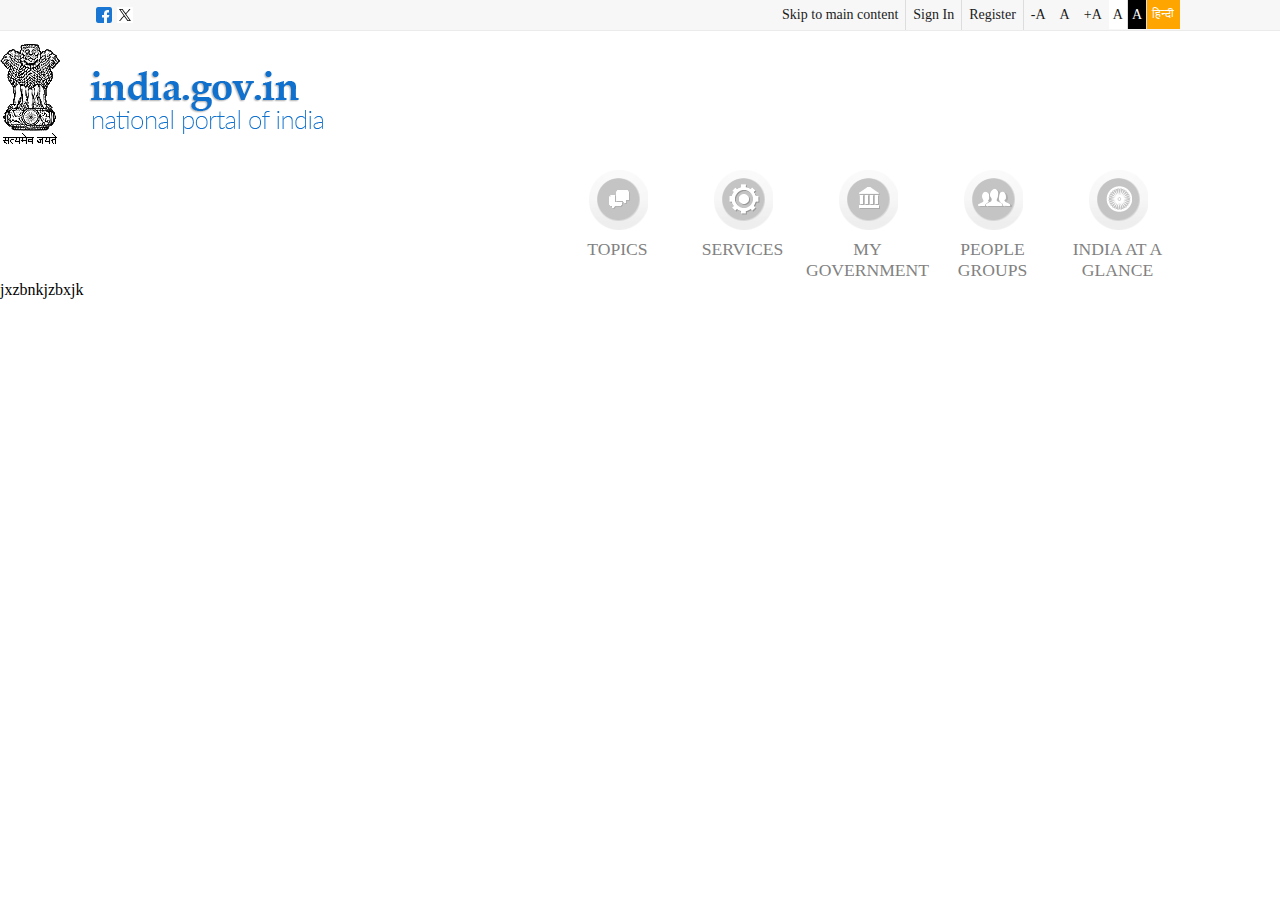
==== index.html @ 8d73c8b6 "first file" ====
<!DOCTYPE html>
<html>
<head>
    <meta charset='utf-8'>
    <meta http-equiv='X-UA-Compatible' content='IE=edge'>
    <title>National Portal Of India</title>
    <link rel="icon" type="image/x-icon" href="images/favicon_0.ico">
    <meta name='viewport' content='width=device-width, initial-scale=1'>
    <link href='https://fonts.googleapis.com/css?family=Open Sans' rel='stylesheet'>
    <link rel='stylesheet' type='text/css' media='screen' href='style.css'>
    <script src='main.js'></script>
</head>
<body>
    <header id="header">
        <section class="header_top">
            <div class="headertop_left">
                <a href="https://www.facebook.com/nationalportalofindia" title="Visit Our Facebook Page (External Website that opens in a new window)">
                    <img src="images/facebook.png">
                </a>
                <a href="https://twitter.com/indiagovin" title="Visit Our Twitter Page (External Website that opens in a new window)">
                    <img src="images/twitter.png">
                </a>
            </div>
            <div class="headertop_right">
                <a href="#" class="top_right_links">
                    Skip to main content
                </a>
                <a href="#"  class="top_right_links">
                    Sign In
                </a>
                <a href="#"  class="top_right_links">
                    Register
                </a>
                <span class="size_change">
                    <a href="#">
                        -A
                    </a>
                    <a href="#">
                        A
                    </a>
                    <a href="#">
                        +A
                    </a>

                </span>
                <span class="color_change">
                    <a href="#" >
                        A
                    </a>
                    <a href="#" class="bg_black">
                        A 
                    </a>
                </span>
                <a href="#" class="change_lang">
                    हिन्दी
                </a>

            </div>

        </section>
        <section class="header_middle">
            <div class="wrapper">
                <div class="logo">
                    <img src="images/logo_1.png" alt="">
                </div>
                <nav>
                    <ul>
                        <li>
                            <a href="#">
                                <img src="images/nav1.png" alt="">
                                <span>
                                    TOPICS
                                </span>
                            </a>                         
                          
                        </li>
                        <li>
                            <a href="#">
                                <img src="images/nav2.png" alt="">
                                <span>
                                    SERVICES
                                </span>
                            </a>                         
                          
                        </li>
                        <li>
                            <a href="#">
                                <img src="images/nav3.png" alt="">
                                <span>
                                    My Government
                                </span>
                            </a>                         
                          
                        </li>
                        <li>
                            <a href="#">
                                <img src="images/nav4.png" alt="">
                                <span>
                                    People Groups
                                </span>
                            </a>                         
                          
                        </li>
                        <li>
                            <a href="#">
                                <img src="images/nav5.png" alt="">
                                <span>
                                    India at a Glance
                                </span>
                            </a>                         
                          
                        </li>
                    </ul>
                </nav>

            </div>

        </section>
        <section class="header_bottom">
            jxzbnkjzbxjk
        </section>
    </header>
</body>
</html>
---- style.css ----
@import url(http://fonts.googleapis.com/css?family=Open+Sans);

body{
    margin: 0;
    font-family: 'open_sansregular';
}

#header{
    width: 100%;
    float: left;
}
.header_top{
    background: #f7f7f7;
    border-bottom: 1px solid #ebebeb;
    display: block;
    height: 30px;
    font-size: 1.2em;
    text-decoration: none;
}
.headertop_left{
    width: 40%;
    float: left;
    font-size: 21px;
    margin-left: 96px;
    margin-top: 4px;
}
.headertop_left a{
    text-decoration: none;
}
.headertop_right{
    float: right;
    font-size: 14px;
    margin: 0;
    
}
.top_right_links{
    text-decoration:none;
    float: left;
    padding: 7px;
    color: rgb(27,27,27);
    border-right: 1px solid #ddd;
}
.size_change a{
    float: left;
    text-decoration: none;
    color: rgb(27,27,27);
    padding: 7px;
}
.color_change a{
    text-decoration: none;
    color: rgb(27,27,27);
    float: left;    
    background: #ffff;
    border-right: 1px solid #ddd;
    padding: 7px 4px 6px;
}
.color_change a.bg_black{
    background: #000;
    color: #ffff;
}
.change_lang{
    margin-right: 100px;
    float: left;
    background: orange;
    color: #ffff;
    line-height: 29px;
    font-size: 12px;
    padding: 0px 6px 0px 5px;
}
.header_middle{
    float: left;
    width: 100%;
}
.wrapper{
    max-width: 1180px;
    display: block;
    /*margin: 0.4% 6.3% 0.4% 6.3%;*/
    margin-top: 1%;
}
.logo{
    
}
.header_middle .wrapper nav{
    float: right;
    width: auto;
    margin: 4px 0 0;
}
nav ul {
    list-style: none;
    position: relative;
}
.header_middle .wrapper nav ul li{
    float: left;
    display:inline-block;   
    min-height: 92px; 
}
nav a {
    float: left;
    text-align: center;
    width: 125px;
    min-height: 92px;
    color: #fff;
}
a {
    margin: 0;
    padding: 0;
    vertical-align: baseline;
    background: transparent;
    text-decoration: none;
    color: rgb(27,27,27);
}
.header_middle .wrapper nav ul li img {
    background: url(images/naviconn.png) no-repeat scroll 0 0 rgba(0, 0, 0, 0);
    border-radius: 0;
    padding: 8px 6px 10px 8px;
    transition: background 0.7s ease 0s;
}
nav span {
    color: #828282;
    float: left;
    font-size: 1.1em;
    font-weight: normal;
    margin: 5px 0 0;
    text-transform: uppercase;
    width: 100%;
}
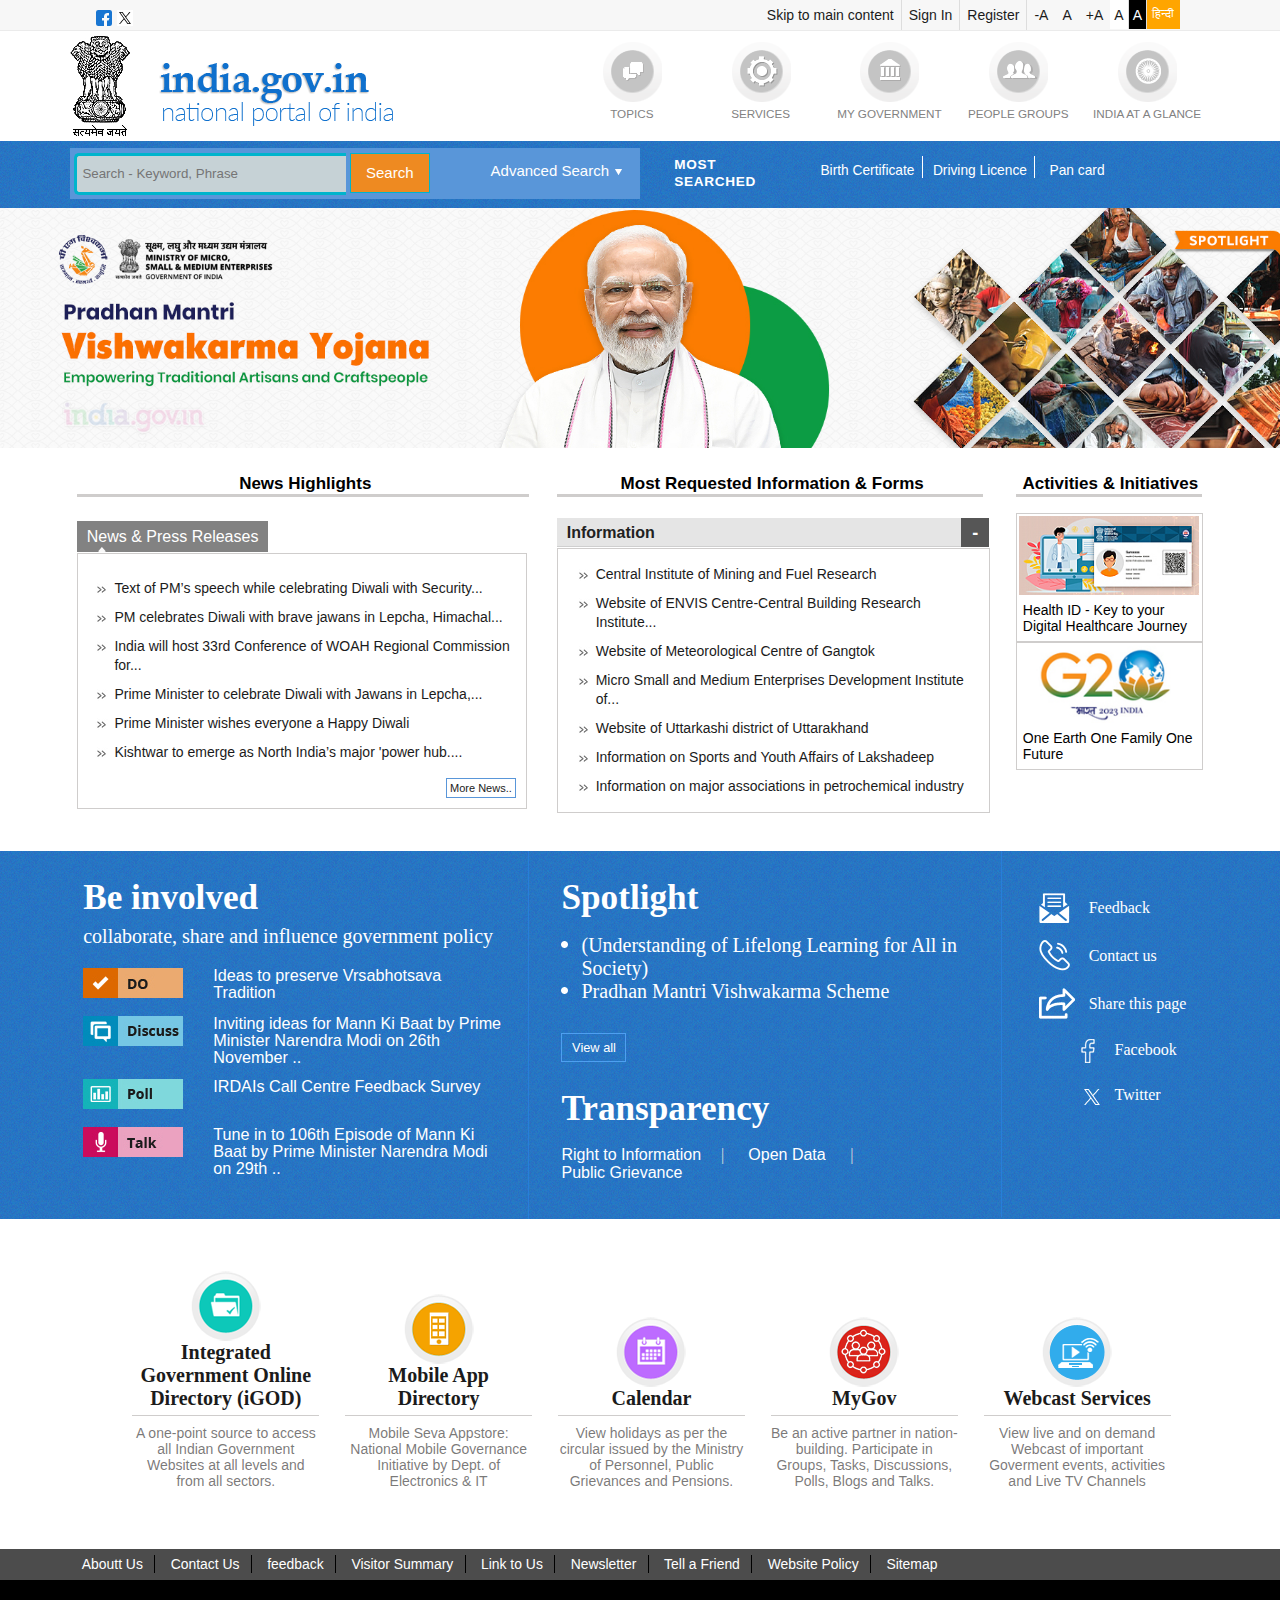
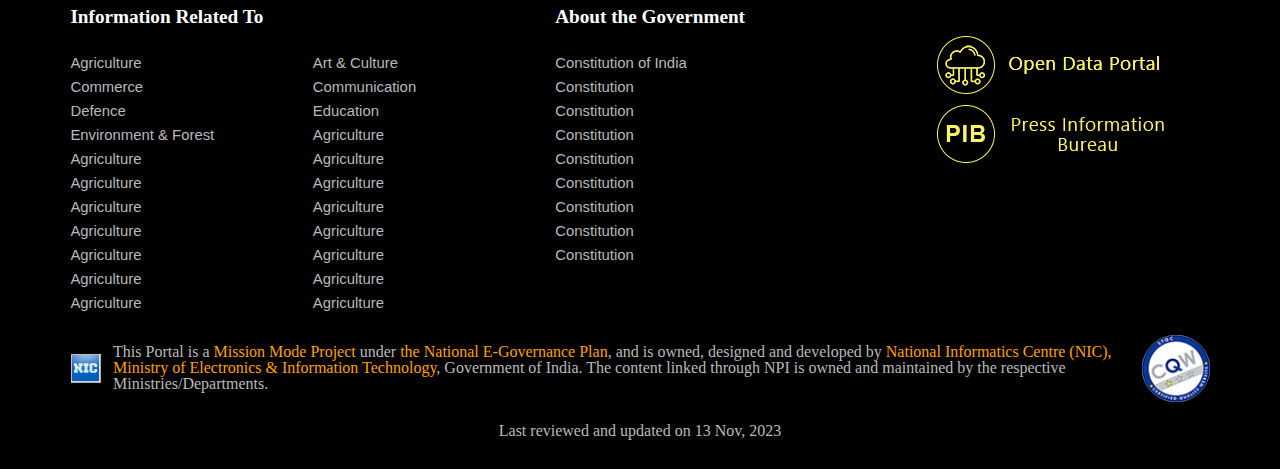
==== commit 7574ea4e: "Rename home.html to index.html" ====
--- a/index.html
+++ b/index.html
@@ -7,7 +7,7 @@
     <link rel="icon" type="image/x-icon" href="images/favicon_0.ico">
     <meta name='viewport' content='width=device-width, initial-scale=1'>
     <link href='https://fonts.googleapis.com/css?family=Open Sans' rel='stylesheet'>
-    <link rel='stylesheet' type='text/css' media='screen' href='style.css'>
+    <link rel='stylesheet' type='text/css' media='screen' href='style1.css'>
     <script src='main.js'></script>
 </head>
 <body>
@@ -58,67 +58,622 @@
             </div>
 
         </section>
+      
         <section class="header_middle">
-            <div class="wrapper">
-                <div class="logo">
-                    <img src="images/logo_1.png" alt="">
-                </div>
+            <div class="wrapper">          
+		
+             <div id="logopic"><img src="images/logo_1.png" id="propic"/></div>
                 <nav>
-                    <ul>
-                        <li>
-                            <a href="#">
-                                <img src="images/nav1.png" alt="">
-                                <span>
-                                    TOPICS
-                                </span>
-                            </a>                         
-                          
-                        </li>
-                        <li>
-                            <a href="#">
-                                <img src="images/nav2.png" alt="">
-                                <span>
-                                    SERVICES
-                                </span>
-                            </a>                         
-                          
-                        </li>
-                        <li>
-                            <a href="#">
-                                <img src="images/nav3.png" alt="">
-                                <span>
-                                    My Government
-                                </span>
-                            </a>                         
-                          
-                        </li>
-                        <li>
-                            <a href="#">
-                                <img src="images/nav4.png" alt="">
-                                <span>
-                                    People Groups
-                                </span>
-                            </a>                         
-                          
-                        </li>
-                        <li>
-                            <a href="#">
-                                <img src="images/nav5.png" alt="">
-                                <span>
-                                    India at a Glance
-                                </span>
-                            </a>                         
-                          
-                        </li>
-                    </ul>
-                </nav>
-
-            </div>
-
+                <ul class="navbar">
+                    <li class="bh">
+                        <a href="#">
+                            <img src="images/nav1.png" alt="">
+                            <span>
+                                TOPICS
+                            </span>
+                        </a>
+
+                    </li>
+                    <li >
+                        <a href="#">
+                            <img src="images/nav2.png" alt="">
+                            <span>
+                                SERVICES
+                            </span>
+                        </a>   
+                    </li>
+                    <li>
+                        <a href="#">
+                            <img src="images/nav3.png" alt="">
+                            <span>
+                                My Government
+                            </span>
+                        </a>                         
+                      
+                    </li>
+                    <li>
+                        <a href="#">
+                            <img src="images/nav4.png" alt="">
+                            <span>
+                                People Groups
+                            </span>
+                        </a>                         
+                      
+                    </li>
+                    <li>
+                        <a href="#">
+                            <img src="images/nav5.png" alt="">
+                            <span>
+                                India at a Glance
+                            </span>
+                        </a>                         
+                      
+                    </li>
+                </ul>
+            </nav>            
+        </div>
         </section>
         <section class="header_bottom">
-            jxzbnkjzbxjk
+            <div class="wrapper">
+                <div class="search_sec">
+                    <div class="search">
+                    <div class="serch_adv">
+                        <input type="text" class="searchTerm" placeholder="Search - Keyword, Phrase">
+                        <button type="submit" class="searchButton">
+                          Search
+                       </button>
+                       <a href="#" id="advsearch_link" style="font-family: sans-serif">Advanced Search</a>
+                    </div>
+                     </div>
+                </div>
+                <div class="most_search">                    
+                    <h2>Most Searched  </h2>                  
+                            
+                <ul class="navbar">
+                    <li class="most_search_link">
+                        <a href="">
+                        Birth Certificate
+                        </a>
+                    </li>
+                    <li class="most_search_link">
+                        <a href="">
+                            Driving Licence
+                        </a>
+                    </li>
+                    <li class="most_search_link last_link">
+                        <a href="">
+                            Pan card
+                        </a>
+                    </li>
+                    
+                </ul>
+            </div>  
+                </div>
+
+            </div>
+            
+        </section>
+        <section class="slider_sec">
+            <div class="home_slider">
+                <img src="images/pm_vishwakarma.jpg" alt="">
+            </div>
+        </section>
+        <section class="main_body">
+            <div class="main_sec">
+                <div class="main_pannels pannel1">
+                    <div class="pannel_head1_box">
+                        <div class="pannel_head1">
+                            <h2>News Highlights</h2> 
+                        </div>
+                    </div>
+                    <div class="pannel_block1">
+                        <div class="block_head1">
+                            <a href="">
+                                News & Press Releases
+                            </a>                           
+                        </div>
+                        <div class="pnblock1">
+                            <div class="block1_content">
+                                <ul>
+                                    <li>
+                                        <a href="#">
+                                            Text of PM’s speech while celebrating Diwali with Security...
+                                        </a>
+                                    </li>
+                                    <li>
+                                        <a href="#">
+                                            PM celebrates Diwali with brave jawans in Lepcha, Himachal...
+                                        </a>
+                                    </li>
+                                    <li>
+                                        <a href="#">
+                                            India will host 33rd Conference of WOAH Regional Commission for...
+                                        </a>
+                                    </li>
+                                    <li>
+                                        <a href="#">
+                                            Prime Minister to celebrate Diwali with Jawans in Lepcha,...
+                                        </a>
+                                    </li>
+                                    <li>
+                                        <a href="#">
+                                            Prime Minister wishes everyone a Happy Diwali
+                                        </a>
+                                    </li>
+                                    <li>
+                                        <a href="#">
+                                            Kishtwar to emerge as North India’s major 'power hub....
+                                        </a>
+                                    </li>
+                                </ul>                                
+                            </div>
+                            <div class="block_footer">
+                                <a href="#">More News..</a>
+
+                            </div>
+                            
+                        </div>
+                       
+                    </div>
+                   
+                </div>
+                <div class="main_pannels pannel2">
+                    <div class="pannel_head1_box">
+                        <div class="pannel_head1">
+                            <h2>Most Requested Information & Forms</h2> 
+                        </div>
+                    </div>
+                    <div class="block_head2">
+                        <h2 class="blkhead2">Information
+                            <span class="blkhead_minus">-</span>
+                        </h2>
+                    </div>
+                    <div class="pnblock2">
+                        <div class="block1_content">
+                            <ul>
+                                <li>
+                                    <a href="#">
+                                        Central Institute of Mining and Fuel Research
+                                    </a>
+                                </li>
+                                <li>
+                                    <a href="#">
+                                        Website of ENVIS Centre-Central Building Research Institute...
+                                    </a>
+                                </li>
+                                <li>
+                                    <a href="#">
+                                        Website of Meteorological Centre of Gangtok
+                                    </a>
+                                </li>
+                                <li>
+                                    <a href="#">
+                                        Micro Small and Medium Enterprises Development Institute of...
+                                    </a>
+                                </li>
+                                <li>
+                                    <a href="#">
+                                        Website of Uttarkashi district of Uttarakhand
+                                    </a>
+                                </li>
+                                <li>
+                                    <a href="#">
+                                        Information on Sports and Youth Affairs of Lakshadeep
+                                    </a>
+                                </li>
+                                <li>
+                                    <a href="#">
+                                        Information on major associations in petrochemical industry
+                                    </a>
+                                </li>
+                            </ul>
+                        </div>
+
+                    </div>
+                    
+                </div>
+                <div class="main_pannels panel3">
+                    <div class="pannel_head1_box">
+                        <div class="pannel_head1">
+                            <h2>Activities & Initiatives</h2> 
+                        </div>
+
+                    </div>
+                    <div class="pnblock3">
+                        <div class="pnblk3_one">
+                            <div class="pnblk3_sec1">
+                                <a href="" class="pnblk3_link">                                    
+                                    <img src="images/health_id.jpg" alt="">
+                                </a>
+                            </div>
+                            <div class="pnblk3_sec2">
+                                <p>
+                                    Health ID - Key to your Digital Healthcare Journey
+                                </p>
+
+                            </div>
+                           
+                        </div>
+                        <div class="pnblk3_one">
+                            <div class="pnblk3_sec1">
+                                <a href="" class="pnblk3_link">                                    
+                                    <img src="images/g-20-logo.jpg" alt="">
+                                </a>
+                            </div>
+                            <div class="pnblk3_sec2">
+                                <p>
+                                    One Earth One Family One Future
+                                </p>
+
+                            </div>
+                        </div>
+                    </div>                    
+                </div>
+            </div>
+            <div class="main_sec_bluerow">
+                <div class="innerblk_blue">
+                    <div class="bluerow_sec1">
+                        <div  class="bluesec1_head">
+                           <h3>Be involved</h3> 
+                           <span class="sub_head">collaborate, share and influence government policy</span>
+                        </div>
+                        <div class="bluesec1_icons">
+                            <div class="icon_content icon1">
+                                <a href="#">
+                                    <span>Ideas to preserve Vrsabhotsava Tradition</span>
+                                </a>
+                            </div>
+                            <div class="icon_content icon2">
+                                <a href="#">
+                                    <span>Inviting ideas for Mann Ki Baat by Prime Minister Narendra Modi on 26th November ..</span>
+                                </a>
+                            </div>
+                            <div class="icon_content icon3">
+                                <a href="#">
+                                    <span>IRDAIs Call Centre Feedback Survey</span>
+                                </a>
+                            </div>
+                            <div class="icon_content icon4">
+                                <a href="#">
+                                    <span>Tune in to 106th Episode of Mann Ki Baat by Prime Minister Narendra Modi on 29th ..</span>
+                                </a>
+                            </div>
+
+                        </div>
+
+                    </div>
+                    <div class="bluerow_sec2">                        
+                        <div class="bluerow_sec2_inner">
+                            <div class="sec2_header">
+                                <div  class="bluesec1_head">
+                                    <h3>Spotlight</h3>
+                                </div>
+                            </div>
+                            <div class="list_content">
+                                <ul>
+                                    <li>
+                                        <a href="#">
+                                            <span> (Understanding of Lifelong Learning for All in Society)</span>
+                                        </a>
+                                    </li>
+                                    <li>
+                                        <a href="#">
+                                            <span> Pradhan Mantri Vishwakarma Scheme</span>
+                                        </a>
+                                    </li>
+                                </ul>
+                            </div>
+                            <div class="list_footer">
+                                <a href="#">View all</a>
+                            </div>                      
+                            
+                        </div>
+                        <div class="bluerow_sec2_inner">
+                            <div class="sec2_header">
+                                <div  class="bluesec1_head">
+                                    <h3>Transparency</h3>
+                                </div>
+                                <div class="sec2list2_content">
+                                    <ul class="sec2_btmcontent">
+                                        <li>
+                                            <a href="#" class="sec2_btmcontent_a">Right to Information</a>|
+                                        </li>
+                                        <li>
+                                            <a href="#"> Open Data </a>|
+                                        </li>
+                                        <li>
+                                            <a href="#"> Public Grievance</a>
+                                        </li>
+
+                                    </ul>
+
+                                </div>
+                            </div>
+
+                        </div>
+
+                    </div>
+                    <div class="bluerow_sec3">
+                        <div class="bluerow_sec3_inner" >
+                            <a href="#" class="feedback">Feedback</a>
+                            <a href="#" class="contact">Contact us</a>
+                            <a href="#" class="share">Share this page</a>
+                            <div class="social_icon">
+                                <a href="#" class="fb">
+                                    Facebook
+                                </a>
+                                <a href="#" class="twitter">
+                                    Twitter
+                                </a>
+                            </div>
+                        </div>
+
+                    </div>
+                </div>
+
+            </div>
+            <div class="main_sec_homelinks">
+                <div class="wrapper">
+                    <div class="homlinks">
+                        <ul>
+                            <li>
+                                <a href="#">
+                                    <img src="images/quicklinks5.png" alt="">
+                                    <div class="links_content">
+                                        <h2>Integrated Government Online Directory (iGOD)</h2>
+                                        <p>
+                                            A one-point source to access all Indian Government Websites at all levels and from all sectors. 
+                                        </p>
+
+                                    </div>
+                                </a>
+                            </li>
+                            <li>
+                                <a href="#">
+                                    <img src="images/quicklinks2.png" alt="">
+                                    <div class="links_content">
+                                        <h2>Mobile App Directory</h2>
+                                        <p>
+                                            Mobile Seva Appstore: National Mobile Governance Initiative by Dept. of Electronics & IT
+                                        </p>
+
+                                    </div>
+                                </a>
+                            </li>
+                            <li>
+                                <a href="#">
+                                    <img src="images/quicklinks3.png" alt="">
+                                    <div class="links_content">
+                                        <h2>Calendar</h2>
+                                        <p>
+                                            View holidays as per the circular issued by the Ministry of Personnel, Public Grievances and Pensions.
+                                        </p>
+
+                                    </div>
+                                </a>
+                            </li>
+                            <li>
+                                <a href="#">
+                                    <img src="images/quicklinks6.png" alt="">
+                                    <div class="links_content">
+                                        <h2>MyGov</h2>
+                                        <p>
+                                            Be an active partner in nation-building. Participate in Groups, Tasks, Discussions, Polls, Blogs and Talks.
+                                        </p>
+
+                                    </div>
+                                </a>
+                            </li>
+                            <li>
+                                <a href="#">
+                                    <img src="images/webcast-icon.png" alt="">
+                                    <div class="links_content">
+                                        <h2>Webcast Services</h2>
+                                        <p>
+                                            View live and on demand Webcast of important Goverment events, activities and Live TV Channels
+                                        </p>
+
+                                    </div>
+                                </a>
+                            </li>
+                        </ul>
+                        
+                    </div>
+                </div>
+
+            </div>
+
         </section>
     </header>
+    <footer class="footer">
+        <section class="footer_first">
+            <div class="wrapper">
+                <div class="ftmenu">
+                    <ul>
+                        <li>
+                            <a href="#">Aboutt Us</a>
+                        </li>
+                        <li>
+                            <a href="#">Contact Us</a>
+                        </li>
+                        <li>
+                            <a href="#">feedback</a>
+                        </li>
+                        <li>
+                            <a href="#">Visitor Summary</a>
+                        </li>
+                        <li>
+                            <a href="#">Link to Us</a>
+                        </li>
+                        <li>
+                            <a href="#">Newsletter</a>
+                        </li>
+                        <li>
+                            <a href="#">Tell a Friend </a>
+                        </li>
+                        <li>
+                            <a href="#">Website Policy</a>
+                        </li>
+                        <li class="menulastitem">
+                            <a href="#">Sitemap</a>
+                        </li>                        
+                    </ul>
+                </div>
+
+            </div>
+        </section>
+        <section class="footer_main">
+            <div class="wrapper">
+                <div class="footer_main_content">
+                    <div class="footer_links">
+                        <ul>
+                            <li class="links_first">
+                                <a href="#" class="links_first_head">Information Related To</a>
+                                <ul>
+                                    <li>
+                                        <a href="#">Agriculture</a>
+                                    </li>
+                                    <li>
+                                        <a href="#">Art & Culture</a>
+                                    </li>
+                                    <li>
+                                        <a href="#">Commerce</a>
+                                    </li>
+                                    <li>
+                                        <a href="#">Communication</a>
+                                    </li>  
+                                    <li>
+                                        <a href="#">Defence</a>
+                                    </li>
+                                    <li>
+                                        <a href="#">Education</a>
+                                    </li>
+                                    <li>
+                                        <a href="#">Environment & Forest</a>
+                                    </li>   
+                                    <li>
+                                        <a href="#">Agriculture</a>
+                                    </li>
+                                    <li>
+                                        <a href="#">Agriculture</a>
+                                    </li>                                    
+                                    <li>
+                                        <a href="#">Agriculture</a>
+                                    </li>
+                                    <li>
+                                        <a href="#">Agriculture</a>
+                                    </li>
+                                    <li>
+                                        <a href="#">Agriculture</a>
+                                    </li>   
+                                    <li>
+                                        <a href="#">Agriculture</a>
+                                    </li>
+                                    <li>
+                                        <a href="#">Agriculture</a>
+                                    </li>
+                                    <li>
+                                        <a href="#">Agriculture</a>
+                                    </li>    
+                                    <li>
+                                        <a href="#">Agriculture</a>
+                                    </li>   
+                                    <li>
+                                        <a href="#">Agriculture</a>
+                                    </li>
+                                    <li>
+                                        <a href="#">Agriculture</a>
+                                    </li>
+                                    <li>
+                                        <a href="#">Agriculture</a>
+                                    </li>     
+                                    <li>
+                                        <a href="#">Agriculture</a>
+                                    </li>
+                                    <li>
+                                        <a href="#">Agriculture</a>
+                                    </li>
+                                    <li>
+                                        <a href="#">Agriculture</a>
+                                    </li>                      
+                                                                    
+                                  
+                                </ul>
+
+                            </li>
+                            <li class="govli">
+                                <a href="#" class="gov">About the Government</a>
+                                <ul>
+                                    <li>
+                                        <a href="#">Constitution of India</a>
+                                    </li>
+                                    <li>
+                                        <a href="#">Constitution</a>
+                                    </li>
+                                    <li>
+                                        <a href="#">Constitution</a>
+                                    </li>
+                                    <li>
+                                        <a href="#">Constitution</a>
+                                    </li>
+                                    <li>
+                                        <a href="#">Constitution</a>
+                                    </li>
+                                    <li>
+                                        <a href="#">Constitution</a>
+                                    </li>
+                                    <li>
+                                        <a href="#">Constitution</a>
+                                    </li>
+                                    <li>
+                                        <a href="#">Constitution</a>
+                                    </li>
+                                    <li>
+                                        <a href="#">Constitution</a>
+                                    </li>
+                                    
+                                </ul>
+                            </li>
+                        </ul>
+
+                    </div>
+                    <div class="footer_last_col">
+                        <a href="#">
+                            <img src="images/img-ftr-open-data-portal.png" alt="">
+                        </a>
+                        <a href="#">
+                            <img src="images/pib.png" alt="">
+                        </a>
+                        
+
+                    </div>
+
+                </div>
+                <div class="footer_last_sec">
+                    <div class="footerlst_content">
+                        <div class="footerlstblock">
+                            <a href="#">
+                                <img src="images/nic.png" alt="">
+                            </a>
+                            <p>
+                                This Portal is a <a> Mission Mode Project </a> under <a>the National E-Governance Plan</a>, and is owned, designed and developed by<a> National Informatics Centre (NIC), Ministry of Electronics & Information Technology</a>, Government of India. The content linked through NPI is owned and maintained by the respective Ministries/Departments.
+                            </p>
+                            <a href="#">
+                                <img src="images/cqw_logo.png" alt="">
+                            </a>
+                        </div>
+                        <div class="last_review">
+                            Last reviewed and updated on  13 Nov, 2023
+
+                        </div>
+
+                    </div>
+
+                </div>
+
+            </div>
+
+        </section>
+    </footer>
 </body>
-</html>+</html>
--- a/style1.css
+++ b/style1.css
@@ -0,0 +1,1004 @@
+@font-face {
+    font-family: 'open_sansregular';
+    src: url('../fonts/OpenSans-Regular-webfont.eot');
+    src: url('../fonts/OpenSans-Regular-webfont.eot?#iefix') format('embedded-opentype'),
+         url('../fonts/OpenSans-Regular-webfont.woff') format('woff'),
+         url('../fonts/OpenSans-Regular-webfont.ttf') format('truetype'),
+         url('../fonts/OpenSans-Regular-webfont.svg#open_sansregular') format('svg');
+    font-weight: normal;
+    font-style: normal;
+
+}
+
+@font-face {
+    font-family: 'SourceSansProRegular';
+    src: url('../fonts/SourceSansProRegular.eot');
+    src: url('../fonts/SourceSansProRegular.eot') format('embedded-opentype'),
+         url('../fonts/SourceSansProRegular.woff2') format('woff2'),
+         url('../fonts/SourceSansProRegular.woff') format('woff'),
+         url('../fonts/SourceSansProRegular.ttf') format('truetype'),
+         url('../fonts/SourceSansProRegular.svg#SourceSansProRegular') format('svg');
+}
+
+
+@font-face {
+    font-family: 'source_sans_prolight';
+    src: url('../fonts/sourcesanspro-light-webfont.eot');
+    src: url('../fonts/sourcesanspro-light-webfont.eot?#iefix') format('embedded-opentype'),
+         url('../fonts/sourcesanspro-light-webfont.woff2') format('woff2'),
+         url('../fonts/sourcesanspro-light-webfont.woff') format('woff'),
+         url('../fonts/sourcesanspro-light-webfont.ttf') format('truetype'),
+         url('../fonts/sourcesanspro-light-webfont.svg#source_sans_prolight') format('svg');
+    font-weight: normal;
+    font-style: normal;
+
+}
+@font-face {
+    font-family: 'SourceSansProLightIt';
+    src: url('../fonts/SourceSansProLightIt.eot');
+    src: url('../fonts/SourceSansProLightIt.eot') format('embedded-opentype'),
+         url('../fonts/SourceSansProLightIt.woff2') format('woff2'),
+         url('../fonts/SourceSansProLightIt.woff') format('woff'),
+         url('../fonts/SourceSansProLightIt.ttf') format('truetype'),
+         url('../fonts/SourceSansProLightIt.svg#SourceSansProLightIt') format('svg');
+}
+@font-face {
+    font-family: 'source_sans_prolight';
+    src: url('../fonts/sourcesanspro-light-webfont.eot');
+    src: url('../fonts/sourcesanspro-light-webfont.eot?#iefix') format('embedded-opentype'),
+         url('../fonts/sourcesanspro-light-webfont.woff2') format('woff2'),
+         url('../fonts/sourcesanspro-light-webfont.woff') format('woff'),
+         url('../fonts/sourcesanspro-light-webfont.ttf') format('truetype'),
+         url('../fonts/sourcesanspro-light-webfont.svg#source_sans_prolight') format('svg');
+    font-weight: normal;
+    font-style: normal;
+
+}
+
+@font-face {
+    font-family: 'SourceSansProExtraLight';
+    src: url('../fonts/sourcesanspro-extralight.eot');
+    src: url('../fonts/sourcesanspro-extralight.eot') format('embedded-opentype'),
+         url('../fonts/sourcesanspro-extralight.woff2') format('woff2'),
+         url('../fonts/sourcesanspro-extralight.woff') format('woff'),
+         url('../fonts/sourcesanspro-extralight.ttf') format('truetype'),
+         url('../fonts/sourcesanspro-extralight.svg#SourceSansProExtraLight') format('svg');
+}
+
+@font-face {
+    font-family: 'roboto_slabbold';
+    src: url('../fonts/RobotoSlab-Bold-webfont.eot');
+    src: url('../fonts/RobotoSlab-Bold-webfont.eot?#iefix') format('embedded-opentype'),
+         url('../fonts/RobotoSlab-Bold-webfont.woff') format('woff'),
+         url('../fonts/RobotoSlab-Bold-webfont.ttf') format('truetype'),
+         url('../fonts/RobotoSlab-Bold-webfont.svg#roboto_slabbold') format('svg');
+    font-weight: normal;
+    font-style: normal;
+
+}
+
+@font-face {
+    font-family: 'latolight';
+    src: url('../fonts/lato-light-webfont.eot');
+    src: url('../fonts/lato-light-webfont.eot?#iefix') format('embedded-opentype'),
+         url('../fonts/lato-light-webfont.woff2') format('woff2'),
+         url('../fonts/lato-light-webfont.woff') format('woff'),
+         url('../fonts/lato-light-webfont.ttf') format('truetype'),
+         url('../fonts/lato-light-webfont.svg#latolight') format('svg');
+    font-weight: normal;
+    font-style: normal;
+
+}
+
+@font-face {
+    font-family: 'latoregular';
+    src: url('../fonts/lato-regular-webfont.eot');
+    src: url('../fonts/lato-regular-webfont.eot?#iefix') format('embedded-opentype'),
+         url('../fonts/lato-regular-webfont.woff2') format('woff2'),
+         url('../fonts/lato-regular-webfont.woff') format('woff'),
+         url('../fonts/lato-regular-webfont.ttf') format('truetype'),
+         url('../fonts/lato-regular-webfont.svg#latoregular') format('svg');
+    font-weight: normal;
+    font-style: normal;
+
+}
+ 
+@import url(http://fonts.googleapis.com/css?family=Open+Sans);
+
+body{
+    margin: 0;
+    font-family: 'open_sansregular';
+}
+
+#header{
+    width: 100%;
+    float: left;
+}
+.header_top{
+    background: #f7f7f7;
+    border-bottom: 1px solid #ebebeb;
+    display: block;
+    height: 30px;
+    font-size: 1.2em;
+    text-decoration: none;
+}
+.headertop_left{
+    width: 40%;
+    float: left;
+    font-size: 21px;
+    margin-left: 96px;
+    margin-top: 4px;
+}
+.headertop_left a{
+    text-decoration: none;
+}
+.headertop_right{
+    float: right;
+    font-size: 14px;
+    margin: 0;
+    font-family: sans-serif;
+    
+}
+.top_right_links{
+    text-decoration:none;
+    float: left;
+    padding: 7px;
+    color: rgb(27,27,27);
+    border-right: 1px solid #ddd;
+}
+.size_change a{
+    float: left;
+    text-decoration: none;
+    color: rgb(27,27,27);
+    padding: 7px;
+}
+.color_change a{
+    text-decoration: none;
+    color: rgb(27,27,27);
+    float: left;    
+    background: #ffff;
+    border-right: 1px solid #ddd;
+    padding: 7px 4px 6px;
+}
+.color_change a.bg_black{
+    background: #000;
+    color: #ffff;
+}
+.change_lang{
+    margin-right: 100px;
+    float: left;
+    background: orange;
+    color: #ffff;
+    line-height: 29px;
+    font-size: 12px;
+    padding: 0px 6px 0px 5px;
+}
+.header_middle {
+    float: left;
+    width: 100%;
+    padding: 5px 0;
+}
+.wrapper {
+    max-width: 89%;
+    display: block;
+    margin: 0 auto!important;
+}
+#logo {
+    /*float: left;*/
+    margin: 0 0 1px;
+    display: inline-block;
+}
+a {
+    margin: 0;
+    padding: 0;
+    vertical-align: baseline;
+    background: transparent;
+    text-decoration: none;
+    color: rgb(27,27,27);
+}
+img {
+    width: auto;
+    height: auto;
+    max-width: 100%;
+    vertical-align: middle;
+    border: 0;
+}
+.header_middle .wrapper nav{
+    display: inline;
+}
+.header_middle .wrapper nav ul li {
+   /* float: left;*/
+    display: inline-block;
+    /*min-height: 92px;*/
+}
+nav a {
+    float: left;
+    text-align: center;
+    width: 125px;
+    min-height: 92px;
+    color: #fff;
+}
+a {
+    margin: 0;
+    padding: 0;
+    vertical-align: baseline;
+    background: transparent;
+    text-decoration: none;
+    color: rgb(27,27,27);
+}
+nav span {
+    color: #828282;
+    float: left;
+    font-size: 85%;
+    font-weight: normal;
+    margin: 5px 0 0;
+    text-transform: uppercase;
+    width: 100%;
+}
+nav ul {
+   /* list-style: none;*/
+    display: inline;
+}
+.header_middle .wrapper nav {
+    display: inline;
+}
+
+
+#logopic {
+	margin: 0px;
+	padding: 0px;
+    display: inline-block;
+}
+
+.navbar {
+	font-size: 1em;
+	text-align: center;
+	font-family: 'open_sansregular';    
+   
+}
+.navbar li {
+   display: inline-block;
+}
+
+.header_middle .wrapper nav{
+    display: inline;    
+    vertical-align: middle;
+    float: right;
+    margin: 4px 0 0;
+}
+
+.header_middle .wrapper nav ul li img {
+    background: url(images/naviconn.png) no-repeat scroll 0 0 rgba(0, 0, 0, 0);
+    border-radius: 0;
+    padding: 8px 6px 10px 8px;
+    transition: background 0.7s ease 0s;
+}
+.header_middle .wrapper nav ul li a.active img {
+    background: url(images/naviconblue.png) no-repeat scroll 0 0 rgba(0, 0, 0, 0);
+    border-radius: 0;
+    padding: 8px 7px 10px 8px;
+    transition: background 0.7s ease 0s;
+}
+.header_bottom{
+    background: url(images/bg-noise.png) repeat scroll 0 0;
+    float: left;
+    width: 100%;
+    position: relative;
+    color: #fff;
+}
+
+.most_search{
+    float: left;
+    padding-top: 1.3%;
+    margin: 0 0 0 3%;
+    font-family: sans-serif;   
+    width: 45% 
+    }
+    .most_search h2{
+        display: inline-block;
+        float: left;
+        margin: 0 5px 0 0;
+        width: 95px;
+        line-height: 125%;
+        font-size: 85%;
+        text-transform: uppercase;
+        letter-spacing: 0.7px;
+        }
+.navbar {
+    font-size: 86%;
+    text-align: center;
+    font-family: sans-serif;
+    display: inline;
+    vertical-align:top;
+    }
+.navbar li {
+    display: inline-block;
+    }
+    
+
+/* li.most_search_link{
+    padding-right: 2%;
+} */
+li.most_search_link a{
+    color: #fff;
+    padding-right: 1%;
+}
+li.most_search_link{
+    width: 21%;
+    padding-top: 1.4%;
+    border-right: 1px solid;    
+}
+li.last_link{
+    border-right: 0px ;
+    margin-left: -3%;
+}
+.searchform_box{
+    float: left;
+    width: 100%;
+    padding: 3px;
+    background: #5996d9;
+    height: 46px;
+    margin-top: 1%;
+    position: relative;
+    display: flex;
+}
+  .search_sec{
+    float: left;
+    width: 50%;
+    height: 67px;
+    line-height: 64px;
+    margin: 0;
+}
+.search {
+    width: 100%;
+    position: relative;
+    display: flex;
+    margin-top: 1.3%
+  }
+  
+  .searchTerm {
+    width: 46%;
+    border: 3px solid #00B4CC;
+    border-right: none;
+    padding: 5px;
+    height: 26px;
+    border-radius: 5px 0 0 5px;
+    outline: none;
+    color: #9DBFAF;
+    background: #e1e1d5cc;
+  }
+  
+  .searchTerm:focus{
+    color: #00B4CC;
+  }
+  
+  .searchButton {
+    width: 80px;
+    height: 40px;
+    border: 1px solid #00B4CC;
+    background: #ee8a21;
+    text-align: center;
+    color: #fff;    
+    cursor: pointer;
+    font-size: 15px;
+    margin-top: 0.1%;
+  }
+  .serch_adv{
+    float: left;
+    line-height: 31px;
+    width: 100%;
+    background: #5996d9;
+    padding: 4px;
+  }
+  a#advsearch_link {
+    background: url(images/advarrowup-wh.png) no-repeat scroll 91% 50% #5996d9;
+    float: right;
+    font-size: 15px;
+    line-height: 150%;
+    margin: 0;
+    padding: 8px 27px 8px 12px;
+    text-decoration: none;
+    text-transform: capitalize;
+    color: #FFF;
+    font-family: 'sans-serif';
+  }
+  a#advsearch_link:hover {
+    background: url(images/advarrowup-wh.png) no-repeat scroll 91% 50% #538dcc;
+}
+.advsearch_link {
+    font-family: sans-serif ;
+}
+.slider_sec{
+    width: 100%;
+    float: left;
+    margin: 0;
+    padding: 0;
+}
+.main_body{
+    width: 100%;
+    margin: 0;
+    float: left;
+}
+.main_sec{
+    width: 100%;    
+    float: left;
+    padding-top: 2%;
+    font-family: sans-serif;
+    margin-bottom: 3%;
+}
+.main_sec .main_pannels{
+    display: inline-block;
+
+}
+.main_sec .pannel1{
+float: left;
+width: 35%;
+margin-left: 6%;
+}
+.main_sec .pannel2{
+    float: left;
+    width: 33%;
+}
+.main_sec .panel3{
+    float: left;
+    width: 14.4%;
+    margin-left: 0.4%;
+    /* color: #5996d9; */
+    /* border: 1px solid #5996d9; */
+}
+.pannel_head1_box{
+    float: left;
+    width: 100%;    
+    margin: 0 0 3%;    
+    padding-bottom: 4%
+}
+.pannel_head1{
+    float: left;
+    width: 100%;
+    border-bottom: 3px solid #cfcdcc;
+    padding-left: 1%;
+}
+.pannel_head1 h2{
+    margin: 0;
+    font-size: 17px;
+    text-align: center;
+}
+.main_pannels .pannel_block1 .block_head1 a{
+    background: rgb(142, 141, 141) url(images/TABARROW.png) no-repeat scroll 21px 26px;
+    background-color: #828282;
+    border-bottom: none;
+    color: #fff;
+    cursor: default;
+    z-index: 2;
+    line-height: normal;
+    padding: 7px 10px;    
+}
+.pnblock1{
+    margin-top: 1.5%;
+    float: left;
+    width: 100%;
+    padding: 2% 0 0 0;
+    border: 1px solid #cfcdcc;
+}
+.block1_content{
+    width: 100%;
+    
+}
+.block1_content ul{
+    list-style-type: none;
+    margin-left: -5%;
+}
+.block1_content ul li{
+    background: url(images/arrow.jpg) no-repeat scroll left 4px rgba(0, 0, 0, 0);
+    display: block;
+    line-height: 19px;
+    margin: 0 0 10px;
+    padding: 0 0 0 19px;
+    width: 100%;
+    font-size: 14px;
+    box-sizing: border-box;
+}
+.block_footer a{
+    padding: 3px;
+    border: 1px solid #5996d9;
+    display: inline-block;    
+    font-size: 11px;
+}
+.block_footer{
+    text-align: right;
+    padding:0 10px 10px 10px ;
+}
+.main_pannels {
+    /* padding:0 2% 2% 0; */
+    /* width: 100%; */
+    float: left;
+    margin-right: 2.5%;
+}
+.pannel2 .block_head2 h2{
+    background: none repeat scroll 0 0 #e5e5e5;
+    border-bottom: 1px solid #cfcfcf;
+    color: #212121;
+    cursor: pointer;
+    font-family: sans-serif;
+    font-size: 16px;
+    font-weight: 600;
+    height: 28px;
+    line-height: 30px;    
+    padding: 0 0 0 10px;
+    float: left;
+    width: 100%;
+    margin-top: -2%
+}
+.block_head2 .blkhead2 a{
+    background: url(images/topicicon.png) no-repeat scroll 7px 6px #e5e5e5;
+    box-sizing: border-box;
+    padding: 0 0 0 32px;
+}
+.block_head2 .blkhead2 span.blkhead_minus{
+    background: rgb(86,86,86);
+    color: #fff;
+    font-size: 18px;
+    padding: 0;
+    text-align: center;
+    height: 29px;
+    width: 28px;
+    float: right;
+}
+.pnblock2{
+    margin-top: -3%;
+    float: left;
+    width: 100%;
+    padding: 0% 2% 0 0;
+    border: 1px solid #cfcdcc;
+}
+.pnblock3{
+    margin-top: 2%;
+    float: left;
+    width: 100%;
+    padding: 0% 2% 0 0;
+    font-size: 14px
+}
+.pnblk3_one{
+    float: left;
+    width: 100%;
+    height: auto;
+    border: 1px solid #cfcdcc;
+}
+.pnblock3 .pnblk3_one .pnblk3_link{
+    display: block;
+    width: 100%;
+}
+.pnblk3_one p{
+    width:99% ;
+    /* color: #00B4CC; */
+}
+.pnblk3_sec1 img{
+    display: block;
+    width: 100%;
+}
+.pnblk3_sec1{
+    padding: 2px 3px 2px 2px;
+}
+.pnblk3_sec2{
+    width: 100%;
+    margin: -9px 0% -7px 3%;
+    padding: 0;
+}
+.main_sec_bluerow{
+    background: rgba(0, 0, 0, 0) url(images/bg-noise.png) repeat scroll 0 0;
+    clear: both;
+    overflow: hidden;
+    position: relative;
+    width: 100%;
+}
+.main_sec_bluerow .innerblk_blue{
+    display: block;
+    margin: 0 auto;
+    max-width: 87%;
+    width: 87%;
+}
+.bluerow_sec1{
+    float: left !important;
+    margin: 0px 0 0;
+    width: 40%;
+    clear: none;
+    /* background: url(images/bluebtmarrow.png) no-repeat scroll 49px -3px rgba(0, 0, 0, 0); */
+    border-right: 1px solid #287ed9;
+    padding: 0px 20px 30px 0;
+    box-sizing: border-box;
+    min-height: 366px
+}
+.bluesec1_head{
+    clear: both;
+    overflow: hidden;
+    font-family:Georgia
+    font-size: 130%;
+    line-height: 150%;
+    color: #FFF;
+}
+.bluesec1_head h3{
+    color: #FFF;
+    font-weight: normal;
+    font-size: 220%;    
+    font-weight: 700;
+    margin-bottom: 0;
+    display: block;
+    clear: both;
+    padding-bottom: 2%;
+}
+.bluesec1_head span.sub_head{
+    font-family:'Lucida Sans';
+    font-size: 125%;
+    color: #FFF;
+    line-height: 170%;
+    font-weight: 400;
+    margin-bottom: 14px;
+    display: block;
+}
+.icon_content{
+    display: block;
+    line-height: normal;
+    font-family:sans-serif;
+    font-size: 75%;
+    
+}
+.icon_content.icon1 a{
+    background: url(images/do-nw.jpg) no-repeat 0 1px;
+}
+.icon_content.icon2 a{
+    background: url(images/discuss-nw.jpg) no-repeat 0 1px;
+}
+.icon_content.icon3 a{
+    background: url(images/poll-nw.jpg) no-repeat 0 1px;
+}
+.icon_content.icon4 a{
+    background: url(images/talk-nw.jpg) no-repeat 0 1px;
+}
+
+.icon_content.icon1 a span{
+    padding-top: 0;
+    min-height: 36px;
+    display: block;
+}
+.icon_content.icon2 a span{
+    padding-top: 0;
+    min-height: 36px;
+    display: block;
+}
+.icon_content.icon3 a span{
+    padding-top: 0;
+    min-height: 36px;
+    display: block;
+}
+.icon_content.icon4 a span{
+    padding-top: 0;
+    min-height: 36px;
+    display: block;
+}
+.bluesec1_icons .icon_content a{
+    color: #FFF;
+    font-size: 135%;
+}
+.bluesec1_icons .icon_content a{
+    display: block;
+    padding: 0 0 0 130px;
+    margin-bottom: 12px;
+    line-height: 17px;
+}
+
+.bluesec1_icons{
+    font-family: ;
+}
+.bluerow_sec2{
+    float: left !important;
+    margin: 0 0 0 2.5%;
+    width: 40%;
+    clear: none;
+    border-right: 1px solid #287ed9;
+    padding: 0px 30px 30px 5px;
+    box-sizing: border-box;
+    min-height: 366px;
+}
+.bluerow_sec2_inner{
+    display: block;
+    margin: 0 auto;
+    max-width: 1180px;
+    width: 100%;
+}
+.sec2_header{
+    float: left;
+    width: 100%;
+}
+.sec2_heading{
+    padding: 5px 0 0;
+    clear: both;
+    overflow: hidden;
+    font-family: Georgia;
+    font-size: 130%;
+    line-height: 150%;
+    color: #FFF;
+}
+.list_content{
+    float: left;
+    width: 100%;
+    margin-bottom: -1%;
+    color: #fff;
+}
+.list_content ul li a{
+    display: inline-block;
+    font-weight: normal;
+    /* padding: 0 !important; */
+    text-decoration: none;
+    color: #FFF;
+    font-size: 20px;
+}
+.list_content ul{
+    list-style-type: none;
+    padding: 0;
+}
+.list_content ul li a span{
+    background: rgba(0, 0, 0, 0) url(images/bullet-white.png) no-repeat scroll 0 7px;
+    display: block;
+    padding: 0 0 0 20px;
+    min-height: 41px;
+    /* color: #cfcfcf; */
+}
+.list_footer{
+    float: left;
+    display: block;   
+}
+.list_footer a{
+    font-family: sans-serif;
+    font-size: 80%;
+    width: 116%;
+    /* display: inline-block; */
+    margin: 0% 0 0;
+    float: left;
+    color: #fff;
+    border: 1px solid #4e9ff0;
+    padding: 13% 0% 13% 21%
+}
+.sec2list2_content{
+    float: left;
+    width: 100%;
+    margin-top: 4%;
+}
+.sec2_btmcontent{
+    list-style-type: none;
+    margin: 0;
+    padding: 0;
+}
+.sec2_btmcontent li{
+    display: inline-block;
+    padding-right: 20px;
+    color: #ddd;
+}
+.sec2_btmcontent li a{
+    color: #fff;
+    font-family: sans-serif;
+    font-size: 16px;
+    padding-right: 20px;
+}
+.bluerow_sec3{
+    width: 15%;
+    float: left;
+}
+.bluerow_sec3_inner{    
+    width: 100%;
+    float: left;
+    display: block;
+    text-align: left;
+    padding: 23% 0% 10% 22%;
+}
+.bluerow_sec3 .bluerow_sec3_inner a{
+    padding-left: 50px;
+    padding-top: 10px;
+    padding-bottom: 10px;
+    margin-bottom: 10px;
+    display: block;
+}
+.bluerow_sec3_inner a.feedback{
+    background: rgba(0, 0, 0, 0) url(images/icon-feedback.png) no-repeat scroll 0 50%;
+    color: #fff;
+}
+.bluerow_sec3_inner a.contact{
+    background: rgba(0, 0, 0, 0) url(images/icon-contact.png) no-repeat scroll 0 50%;
+    color: #fff;
+}
+.bluerow_sec3_inner a.share{
+    background: rgba(0, 0, 0, 0) url(images/icon-share.png) no-repeat scroll 0 50%;
+    color: #fff;
+}
+.social_icon{
+    float: left;
+    display: block;
+    padding-left: 25%;
+}
+.social_icon a.fb{
+    background: rgba(0, 0, 0, 0) url(images/icon-facebook.png) no-repeat scroll 0 50%;
+    color: #fff;
+}
+.social_icon a.twitter{
+    background: rgba(0, 0, 0, 0) url(images/icon-twitter.png) no-repeat scroll 0 50%;
+    color: #fff;
+}
+.bluerow_sec3_inner .social_icon a{
+    padding-left: 55%;
+    padding-top: 12%;
+}
+.main_sec_homelinks{
+    float: left;
+    width: 100%;    
+}
+.homlinks{
+    float: left;
+    width: 100%;
+    margin: 0 0 30px;
+    padding: 36px 0 0;
+}
+.homlinks ul{
+    list-style-type: none;
+}
+.homlinks ul li{
+    display: inline-block;
+    text-align: center;
+    width: 17%;
+    padding-left: 2%;
+}
+.homlinks ul li .links_content h2{
+    font-size: 20px;
+    border-bottom: 1px solid #cfcdcc;
+    padding: 0 0 3%;
+    margin: 0 0 -3%;
+}
+.homlinks ul li .links_content p{
+    color: #474545b7;
+    font-family: sans-serif;
+    font-size: 14px;
+}
+.footer{
+    float: left;
+    width: 100%;
+    background: #000;
+    display: block;
+}
+.footer .footer_first{
+    background: #4c4c4c;
+    width: 100%;
+    padding: 0.5% 0;
+    float: left;
+}
+.ftmenu{
+    float:left;
+    width: 100%;    
+}
+.ftmenu ul{    
+    list-style-type: none;    
+    margin: 0;
+    padding-left: 0;
+}
+.footer_first .ftmenu ul li{
+    display: inline-block;
+    width: auto;
+    border-right: 1px solid #000;
+    text-align: center;
+    padding: 0 1% 0 1%;
+}
+.footer_first .ftmenu ul li a{
+    color:rgb(255,255,255);
+    font-family: sans-serif;
+    font-size: 87%;
+}
+.footer_first .ftmenu ul li.menulastitem{
+    border-right: 0px;
+}
+.footer_main{
+    float: left;
+    width: 100%;
+    margin-bottom: 1.5%;
+}
+.footer_main_content{
+    float: left;
+    width: 100%;
+    /* margin-bottom: 1% */
+}
+.footer_links{
+    float: left;
+    width: 76%;
+    margin-left: 0px;
+    padding-left: 0px;
+}
+.footer_last_col{
+    float: right;
+    width: 24%;
+    margin-top: 5%;
+}
+.footer_main ul{
+    list-style-type: none;
+    padding-left: 0px;
+}
+.footer_main .footer_links ul li.links_first{
+    float: left;
+    display: inline-block;
+    width: 56%;
+    padding: 0;
+    margin: 0;
+}
+.footer_links ul li.links_first a.links_first_head{
+    color: #fff;
+    float: left;
+    width: 100%;
+    margin: 9px 0 22px 0;
+    font-size: 1.2em;
+    font-weight: bold;
+    font-family: 'roboto_slabbold';
+}
+.footer_links ul li.links_first ul li {
+    float: left;
+    width: 50%;
+}
+footer .footer_main ul li a{
+    color: rgb(185,185,185);
+    font-size: 0.93em;
+    font-family: sans-serif;
+    line-height: 24px;
+}
+footer .footer_main_content ul li.govli{
+    display: inline-block;
+    width: 22%;
+    float: left;
+    padding: 0px;
+    margin: 0 0 5px
+}
+footer .footer_main_content .footer_links ul li a.gov{
+    color: #fff;
+    font-size: 1.2em;
+    font-weight: bold;
+    margin: 9px 0 22px 0;
+    width: 100%;
+    float: left;
+    font-family: 'roboto_slabbold';
+}
+footer .footer_main_content .footer_links ul li.govli ul li{
+    width: 100%;
+    float: left;
+}
+.footer_last_col a{
+    margin: 0 0 10px 0;
+    float: left;
+}
+.footer_last_sec{
+    float: left;
+    width: 100%;
+}
+.footerlst_content{
+    float: left;
+    width: 100%;
+    margin: 20px 0 10px;
+    padding: 0px;
+    color: rgb(185, 185, 185);
+    font-size: 1em;
+    text-align: center;
+}
+.footerlstblock{
+    display: flex;
+    align-items: center;
+    align-content: space-around;
+    flex-wrap: nowrap;
+}
+.footer .footerlst_content a{    
+    color: #fda103;
+}
+.footerlst_content p{
+    float: left;
+    line-height: 16px;
+    margin: 0 0 0 10px;
+    width: 94%;
+    text-align: left;
+}
+.footerlst_content .last_review{
+    float: none;
+    margin: 20px auto 0;
+    display: inline-block;
+    color: #B9B9B9;
+}